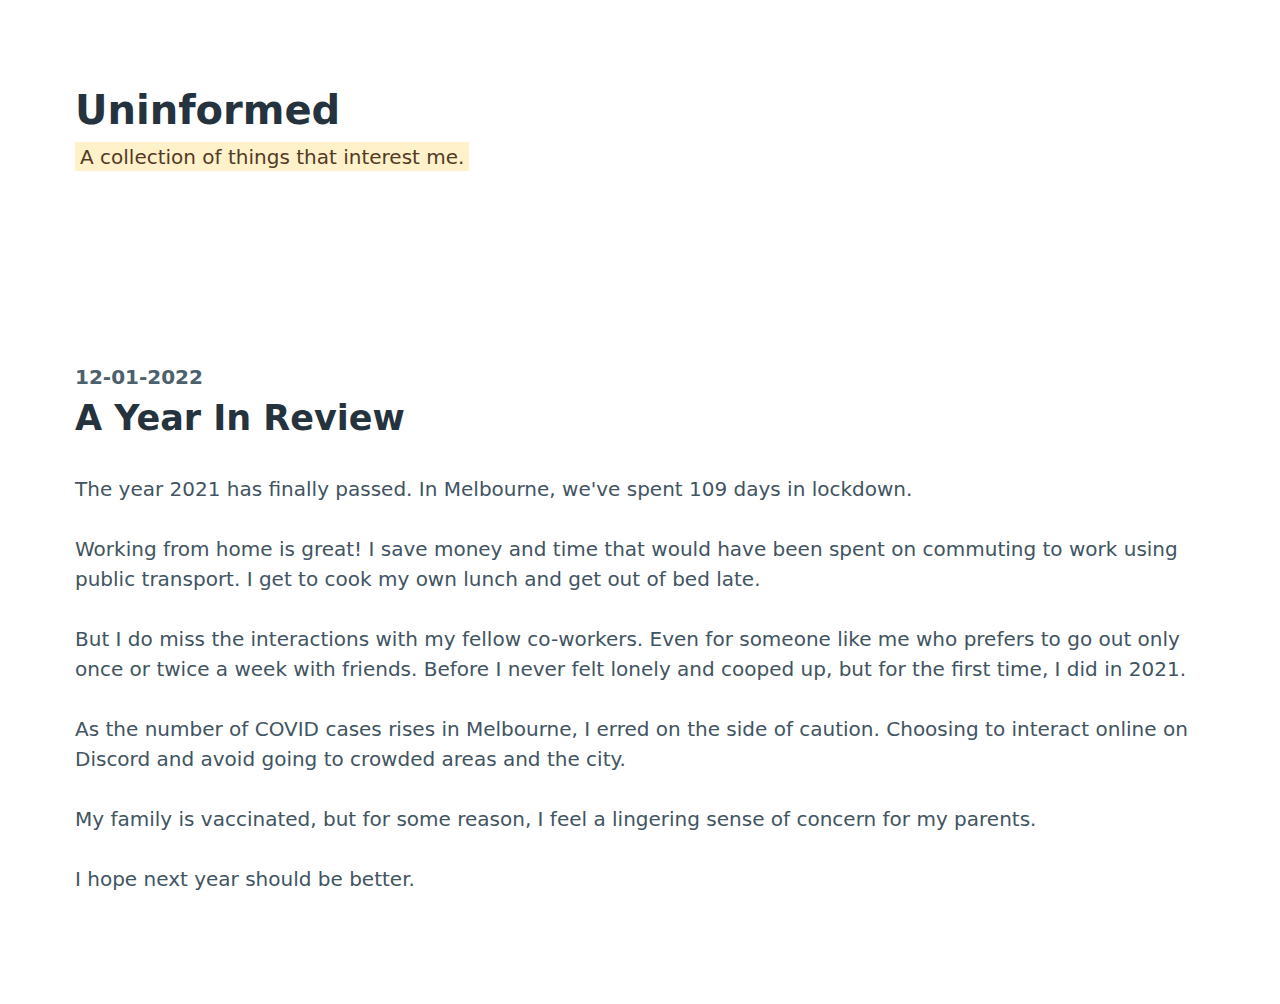
==== posts/a_year_in_review.html @ 6b6f63fd "Added first post!" ====
<!doctype html>
<html lang="en" data-theme="light">

<head>
    <meta charset="utf-8">
    <meta name="viewport" content="width=device-width, initial-scale=1, shrink-to-fit=no">
    <meta name="description" content="A collection of notes and posts about things that interest me.">
    <link href="../pico.classless.min.css" rel="stylesheet" />
    <link rel="apple-touch-icon" sizes="180x180" href="/apple-touch-icon.png">
    <link rel="icon" type="image/png" sizes="32x32" href="/favicon-32x32.png">
    <link rel="icon" type="image/png" sizes="16x16" href="/favicon-16x16.png">
    <link rel="manifest" href="/site.webmanifest">
    <title>The Inflation Of Job Requirements</title>
</head>

<body>
    <header>
        <hgroup>
            <h1><a href="../index.html" style="color: #24333e;">Uninformed</a></h1>
            <h2><mark>A collection of things that interest me.</mark></h2>
        </hgroup>
    </header>
    <main>
        <hgroup>
            <h6>12-01-2022</h6>
            <h2>A Year In Review</h2>
            <h3></h3>
        </hgroup>
        <p>The year 2021 has finally passed. In Melbourne, we've spent 109 days in lockdown.</p>
        <p>Working from home is great! I save money and time that would have been spent on commuting to work using public transport. I get to cook my own lunch and get out of bed late.</p>
        <p>But I do miss the interactions with my fellow co-workers. Even for someone like me who prefers to go out only once or twice a week with friends. Before I never felt lonely and cooped up, but for the first time, I did in 2021.</p>
        <p>As the number of COVID cases rises in Melbourne, I erred on the side of caution. Choosing to interact online on Discord and avoid going to crowded areas and the city.</p>
        <p>My family is vaccinated, but for some reason, I feel a lingering sense of concern for my parents.</p>
        <p>I hope next year should be better.</p>
    </main>
</body>

</html>
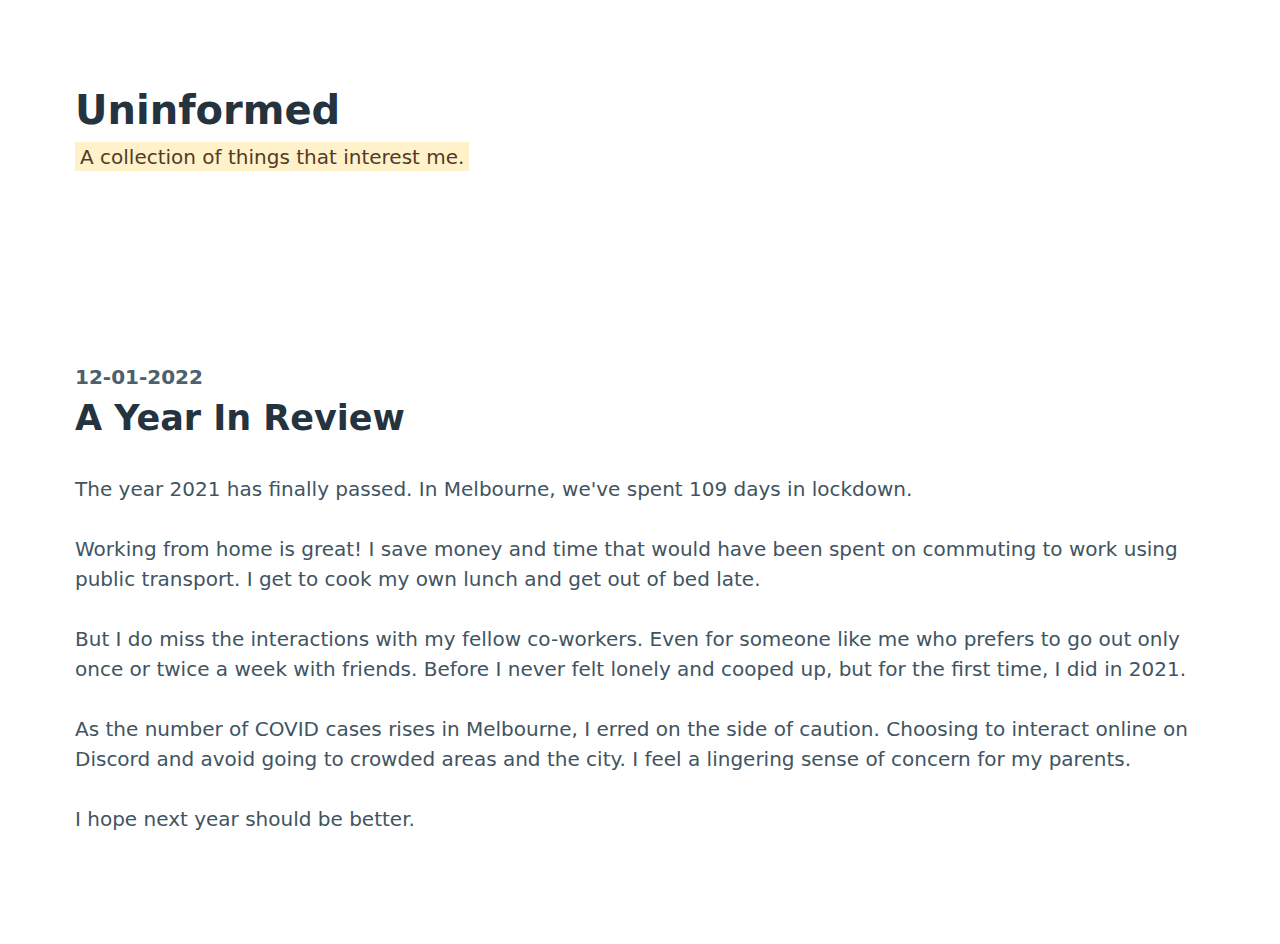
==== commit a3ce6bb9: "Removed line." ====
--- a/posts/a_year_in_review.html
+++ b/posts/a_year_in_review.html
@@ -29,8 +29,7 @@
         <p>The year 2021 has finally passed. In Melbourne, we've spent 109 days in lockdown.</p>
         <p>Working from home is great! I save money and time that would have been spent on commuting to work using public transport. I get to cook my own lunch and get out of bed late.</p>
         <p>But I do miss the interactions with my fellow co-workers. Even for someone like me who prefers to go out only once or twice a week with friends. Before I never felt lonely and cooped up, but for the first time, I did in 2021.</p>
-        <p>As the number of COVID cases rises in Melbourne, I erred on the side of caution. Choosing to interact online on Discord and avoid going to crowded areas and the city.</p>
-        <p>My family is vaccinated, but for some reason, I feel a lingering sense of concern for my parents.</p>
+        <p>As the number of COVID cases rises in Melbourne, I erred on the side of caution. Choosing to interact online on Discord and avoid going to crowded areas and the city. I feel a lingering sense of concern for my parents.</p>
         <p>I hope next year should be better.</p>
     </main>
 </body>
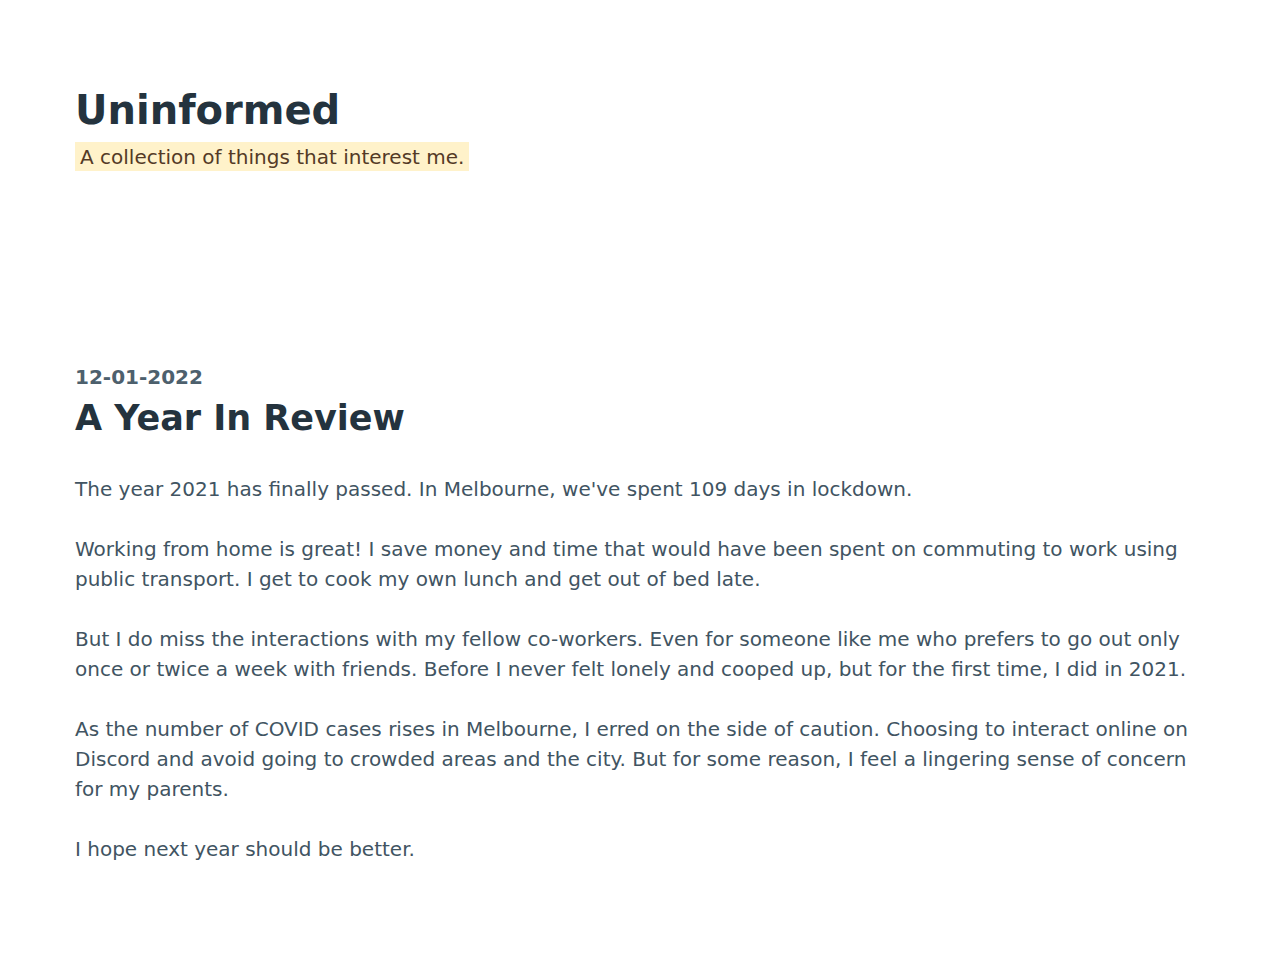
==== commit f167f857: "Fixed typo." ====
--- a/posts/a_year_in_review.html
+++ b/posts/a_year_in_review.html
@@ -29,8 +29,9 @@
         <p>The year 2021 has finally passed. In Melbourne, we've spent 109 days in lockdown.</p>
         <p>Working from home is great! I save money and time that would have been spent on commuting to work using public transport. I get to cook my own lunch and get out of bed late.</p>
         <p>But I do miss the interactions with my fellow co-workers. Even for someone like me who prefers to go out only once or twice a week with friends. Before I never felt lonely and cooped up, but for the first time, I did in 2021.</p>
-        <p>As the number of COVID cases rises in Melbourne, I erred on the side of caution. Choosing to interact online on Discord and avoid going to crowded areas and the city. I feel a lingering sense of concern for my parents.</p>
+        <p>As the number of COVID cases rises in Melbourne, I erred on the side of caution. Choosing to interact online on Discord and avoid going to crowded areas and the city. But for some reason, I feel a lingering sense of concern for my parents.</p>
         <p>I hope next year should be better.</p>
+    
     </main>
 </body>
 
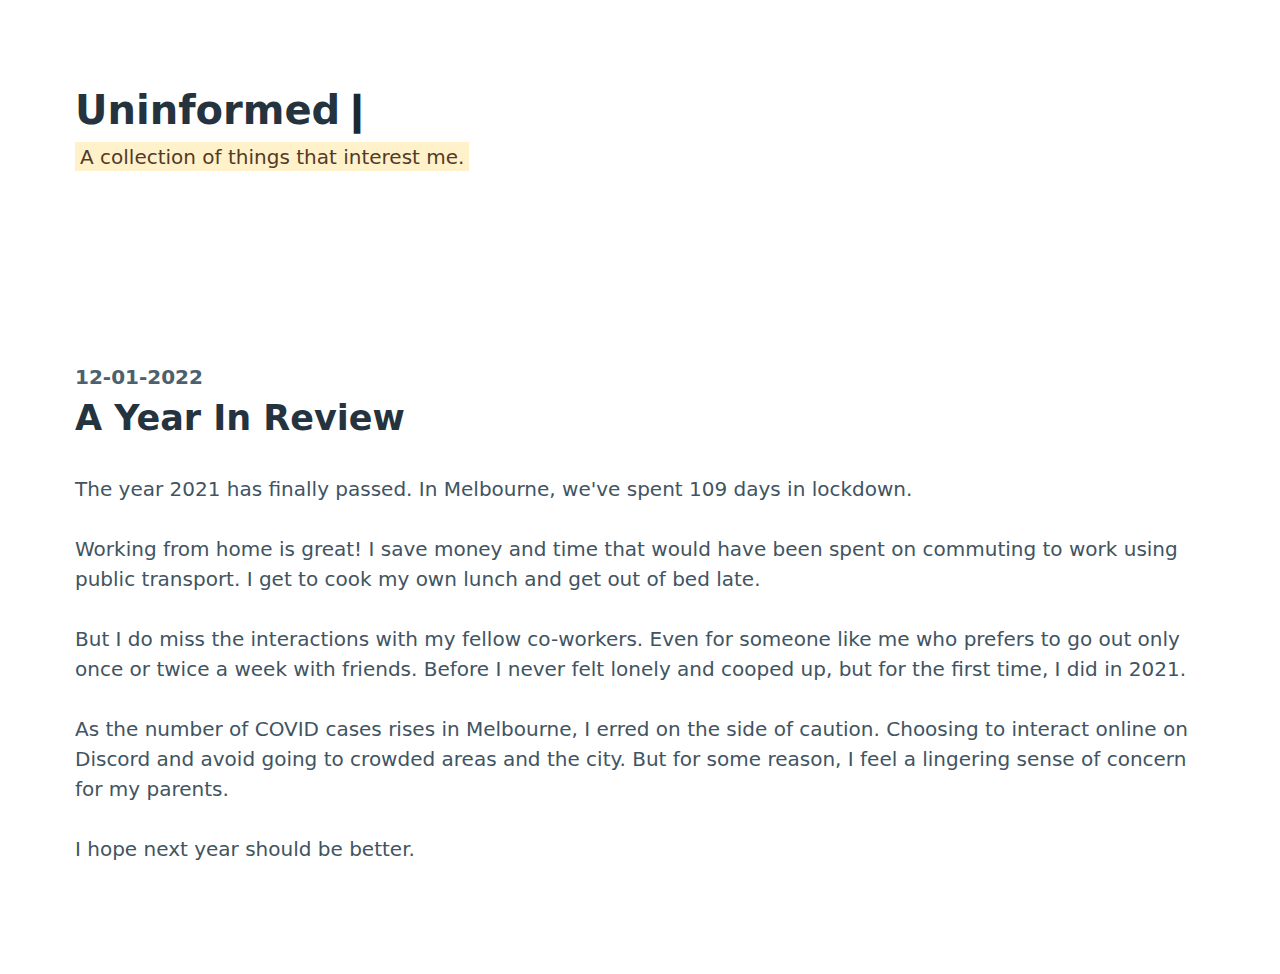
==== commit 9ea4bcd2: "Added blinking cursor." ====
--- a/posts/a_year_in_review.html
+++ b/posts/a_year_in_review.html
@@ -6,6 +6,7 @@
     <meta name="viewport" content="width=device-width, initial-scale=1, shrink-to-fit=no">
     <meta name="description" content="A collection of notes and posts about things that interest me.">
     <link href="../pico.classless.min.css" rel="stylesheet" />
+    <link href="../index.css" rel="stylesheet" />
     <link rel="apple-touch-icon" sizes="180x180" href="/apple-touch-icon.png">
     <link rel="icon" type="image/png" sizes="32x32" href="/favicon-32x32.png">
     <link rel="icon" type="image/png" sizes="16x16" href="/favicon-16x16.png">
@@ -16,7 +17,7 @@
 <body>
     <header>
         <hgroup>
-            <h1><a href="../index.html" style="color: #24333e;">Uninformed</a></h1>
+            <h1><a href="../index.html" style="color: #24333e;">Uninformed</a><span class="blinking-cursor">&#10073;</span></h1>
             <h2><mark>A collection of things that interest me.</mark></h2>
         </hgroup>
     </header>
--- a/index.css
+++ b/index.css
@@ -0,0 +1,60 @@
+/* Source: https://codepen.io/ArtemGordinsky/pen/DgyQKy */
+.blinking-cursor {
+    font-weight: 100;
+    -webkit-animation: 1s blink step-end infinite;
+    -moz-animation: 1s blink step-end infinite;
+    -ms-animation: 1s blink step-end infinite;
+    -o-animation: 1s blink step-end infinite;
+    animation: 1s blink step-end infinite;
+  }
+  
+  @keyframes blink {
+    from,
+    to {
+      color: transparent;
+    }
+    50% {
+      color: #24333e;
+    }
+  }
+  
+  @-moz-keyframes blink {
+    from,
+    to {
+      color: transparent;
+    }
+    50% {
+      color: #24333e;
+    }
+  }
+  
+  @-webkit-keyframes blink {
+    from,
+    to {
+      color: transparent;
+    }
+    50% {
+      color: #24333e;
+    }
+  }
+  
+  @-ms-keyframes blink {
+    from,
+    to {
+      color: transparent;
+    }
+    50% {
+      color: #24333e;
+    }
+  }
+  
+  @-o-keyframes blink {
+    from,
+    to {
+      color: transparent;
+    }
+    50% {
+      color: #24333e;
+    }
+  }
+  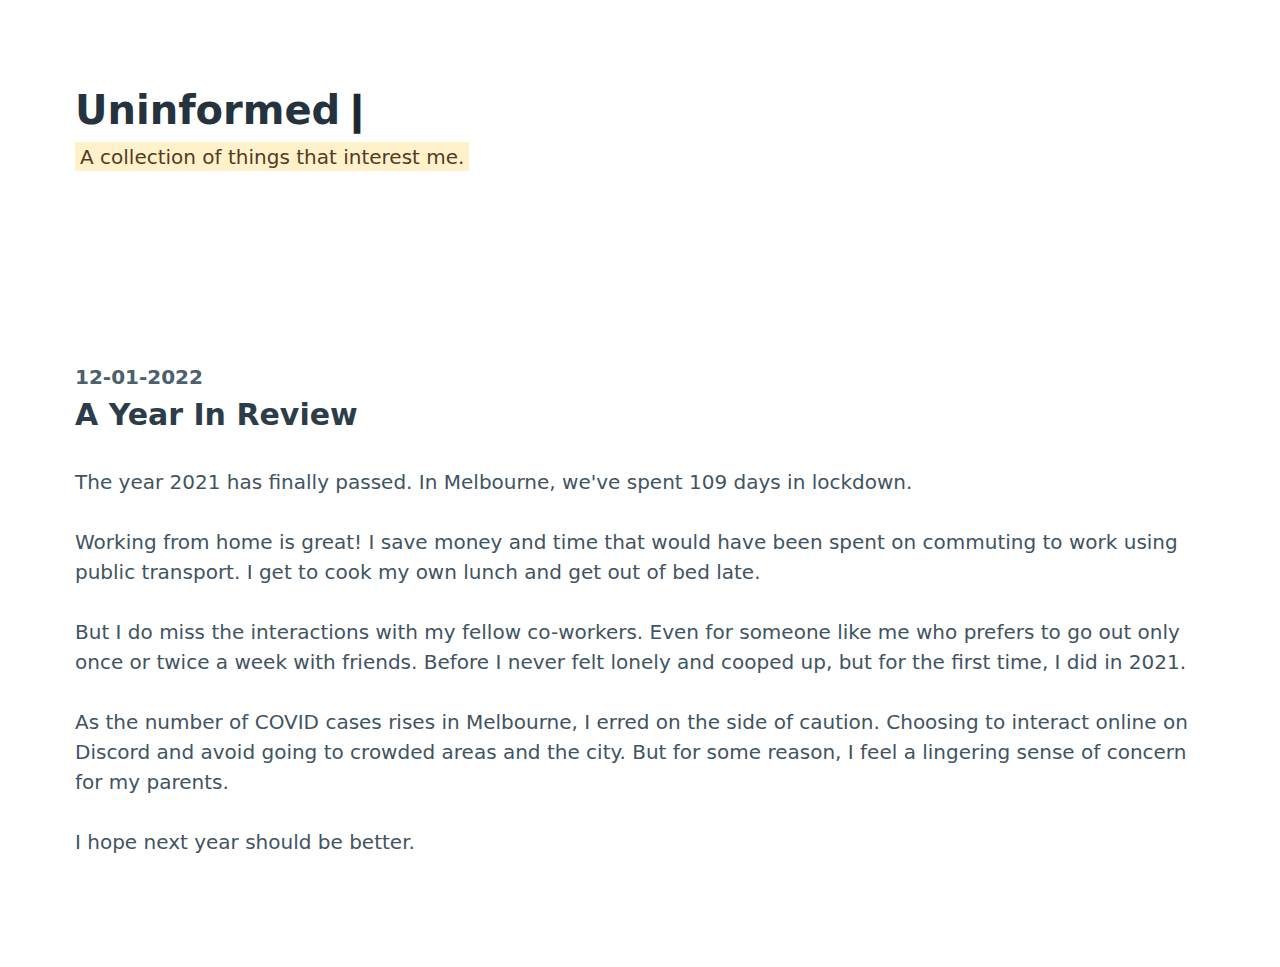
==== commit 6e1309c8: "Removed color attributes in HTML, changed subtitle." ====
--- a/posts/a_year_in_review.html
+++ b/posts/a_year_in_review.html
@@ -17,14 +17,14 @@
 <body>
     <header>
         <hgroup>
-            <h1><a href="../index.html" style="color: #24333e;">Uninformed</a><span class="blinking-cursor">&#10073;</span></h1>
+            <h1><a href="../index.html" class="grey">Uninformed</a><span class="blinking-cursor">&#10073;</span></h1>
             <h2><mark>A collection of things that interest me.</mark></h2>
         </hgroup>
     </header>
     <main>
         <hgroup>
             <h6>12-01-2022</h6>
-            <h2>A Year In Review</h2>
+            <h3>A Year In Review</h3>
             <h3></h3>
         </hgroup>
         <p>The year 2021 has finally passed. In Melbourne, we've spent 109 days in lockdown.</p>
--- a/index.css
+++ b/index.css
@@ -1,60 +1,74 @@
 /* Source: https://codepen.io/ArtemGordinsky/pen/DgyQKy */
+
 .blinking-cursor {
-    font-weight: 100;
-    -webkit-animation: 1s blink step-end infinite;
-    -moz-animation: 1s blink step-end infinite;
-    -ms-animation: 1s blink step-end infinite;
-    -o-animation: 1s blink step-end infinite;
-    animation: 1s blink step-end infinite;
+  font-weight: 100;
+  -webkit-animation: 1s blink step-end infinite;
+  -moz-animation: 1s blink step-end infinite;
+  -ms-animation: 1s blink step-end infinite;
+  -o-animation: 1s blink step-end infinite;
+  animation: 1s blink step-end infinite;
+}
+
+@keyframes blink {
+
+  from,
+  to {
+    color: transparent;
   }
-  
-  @keyframes blink {
-    from,
-    to {
-      color: transparent;
-    }
-    50% {
-      color: #24333e;
-    }
+
+  50% {
+    color: #24333e;
   }
-  
-  @-moz-keyframes blink {
-    from,
-    to {
-      color: transparent;
-    }
-    50% {
-      color: #24333e;
-    }
+}
+
+@-moz-keyframes blink {
+
+  from,
+  to {
+    color: transparent;
   }
-  
-  @-webkit-keyframes blink {
-    from,
-    to {
-      color: transparent;
-    }
-    50% {
-      color: #24333e;
-    }
+
+  50% {
+    color: #24333e;
   }
-  
-  @-ms-keyframes blink {
-    from,
-    to {
-      color: transparent;
-    }
-    50% {
-      color: #24333e;
-    }
+}
+
+@-webkit-keyframes blink {
+
+  from,
+  to {
+    color: transparent;
   }
-  
-  @-o-keyframes blink {
-    from,
-    to {
-      color: transparent;
-    }
-    50% {
-      color: #24333e;
-    }
+
+  50% {
+    color: #24333e;
   }
-  +}
+
+@-ms-keyframes blink {
+
+  from,
+  to {
+    color: transparent;
+  }
+
+  50% {
+    color: #24333e;
+  }
+}
+
+@-o-keyframes blink {
+
+  from,
+  to {
+    color: transparent;
+  }
+
+  50% {
+    color: #24333e;
+  }
+}
+
+.grey {
+  color: #24333e;
+}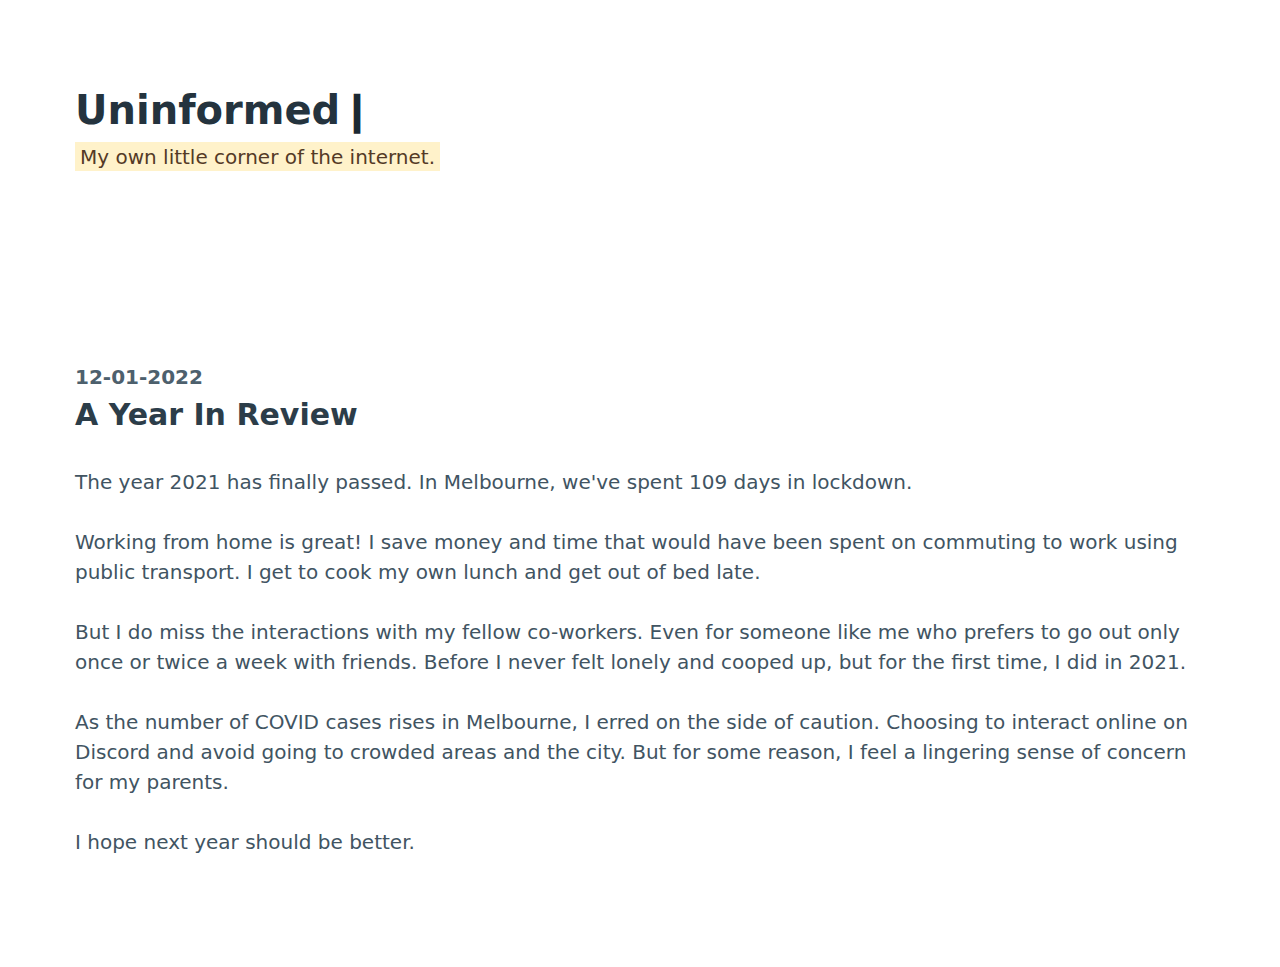
==== commit 9b6025c5: "Updated subtitle." ====
--- a/posts/a_year_in_review.html
+++ b/posts/a_year_in_review.html
@@ -18,7 +18,7 @@
     <header>
         <hgroup>
             <h1><a href="../index.html" class="grey">Uninformed</a><span class="blinking-cursor">&#10073;</span></h1>
-            <h2><mark>A collection of things that interest me.</mark></h2>
+            <h2><mark>My own little corner of the internet.</mark></h2>
         </hgroup>
     </header>
     <main>
